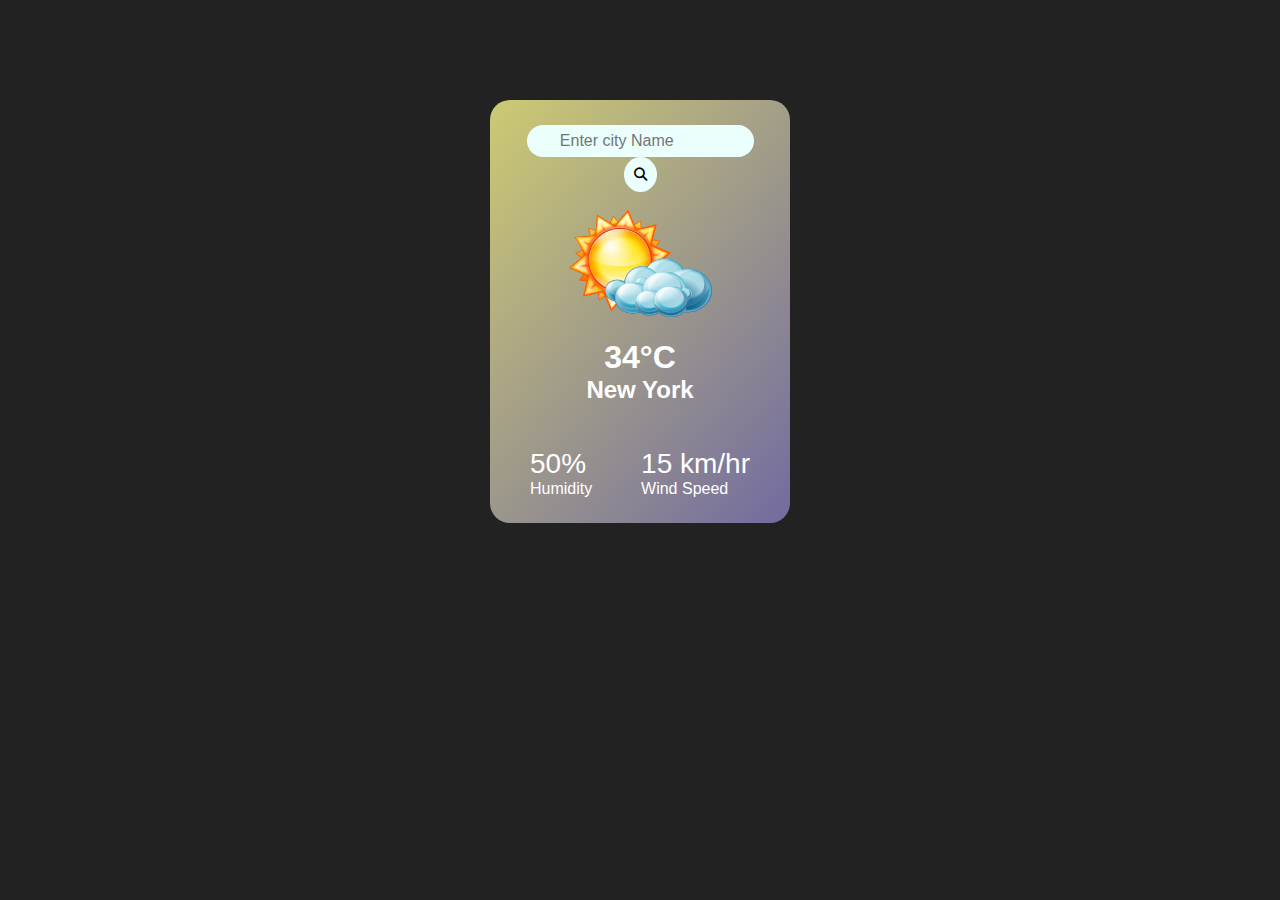
==== index.html @ 8914745f "wheather" ====
<!DOCTYPE html>
<html lang="en">
<head>
    <meta charset="UTF-8">
    <meta name="viewport" content="width=device-width, initial-scale=1.0">
    <title>Document</title>
    <link rel="stylesheet" href="/Fonts/fontawesome-free-6.3.0-web/css/all.css">
    <link rel="stylesheet" href="https://cdnjs.cloudflare.com/ajax/libs/font-awesome/6.4.2/css/all.min.css">
    <link rel="stylesheet" href="style.css">
</head>
<body>
     <div class="card">
        <div class="search">
            <input type="text" placeholder="   Enter city Name" spellcheck="false">
            <button id="btn"><i class="fa-solid fa-magnifying-glass"></i></button>
        </div>
        <div class="error">
            Invalid City Name
        </div>
        <div class="weather">
            <img src="Weather.png" alt="" width="55%" class="icon">
            <h1 class="temp">34°C</h1>
            <h2 class="city">New York</h2>

            <div class="details">
                <div class="col">
                    <i class="fa-light fa-droplet-degree"></i>
                    <div>
                        <p class="humidity">50%</p>
                        <p>Humidity</p>
                    </div>
                </div>

                <div class="col">
                   <img src="" alt="">
                    <div>
                        <p class="wind">15 km/hr</p>
                        <p>Wind Speed</p>
                    </div>
                </div>
            </div>
        </div>
     </div>


     <script src="script.js"></script>
</body>
</html>
---- style.css ----
*
{
    margin: 0px;
    padding: 0px;
    font-family: 'Poppins',sans-serif;
    box-sizing: border-box;
}
body
{
    background-color: #222;
}

.card 
{
    width: 50%;
    max-width: 300px;
    background: linear-gradient(130deg,#cdca73,#726ba0);
    color: #fff;
    margin: 100px auto 0;
    border-radius: 20px;
    padding: 25px 20px;
    text-align: center;
}

button 
{
    border: 0px;
    outline: 0px;
    background-color: #ebfffc;
    border-radius: 50%;
    padding: 10px;
    cursor: pointer;
}

.search input 
{
    border: 0px;
    outline: 0px;
    background-color: #ebfffc;
    height: 32px;
    border-radius: 28px;
    padding-left: 20px;
    font-size: 1rem;
}

.im1 
{
    margin-top: 15px;
}


.details
{
    display: flex;
    align-items: center;
    justify-content: space-between;
    padding: 0 20px;
    margin-top: 50px;

}

.col
{
    display: flex;
    align-items: center;
    text-align: left;
}


.humidity , .wind 
{
    font-size: 28px;
    margin-top: -6px;
}

#btn:hover
{
    background-color: rgb(59, 69, 67);
    color: white;
}

.error
{
    text-align: left;
    margin-left:10px;
    font-size: 12px;
    margin-top: 2px;
    color: #6c6767;
    display: none;
}
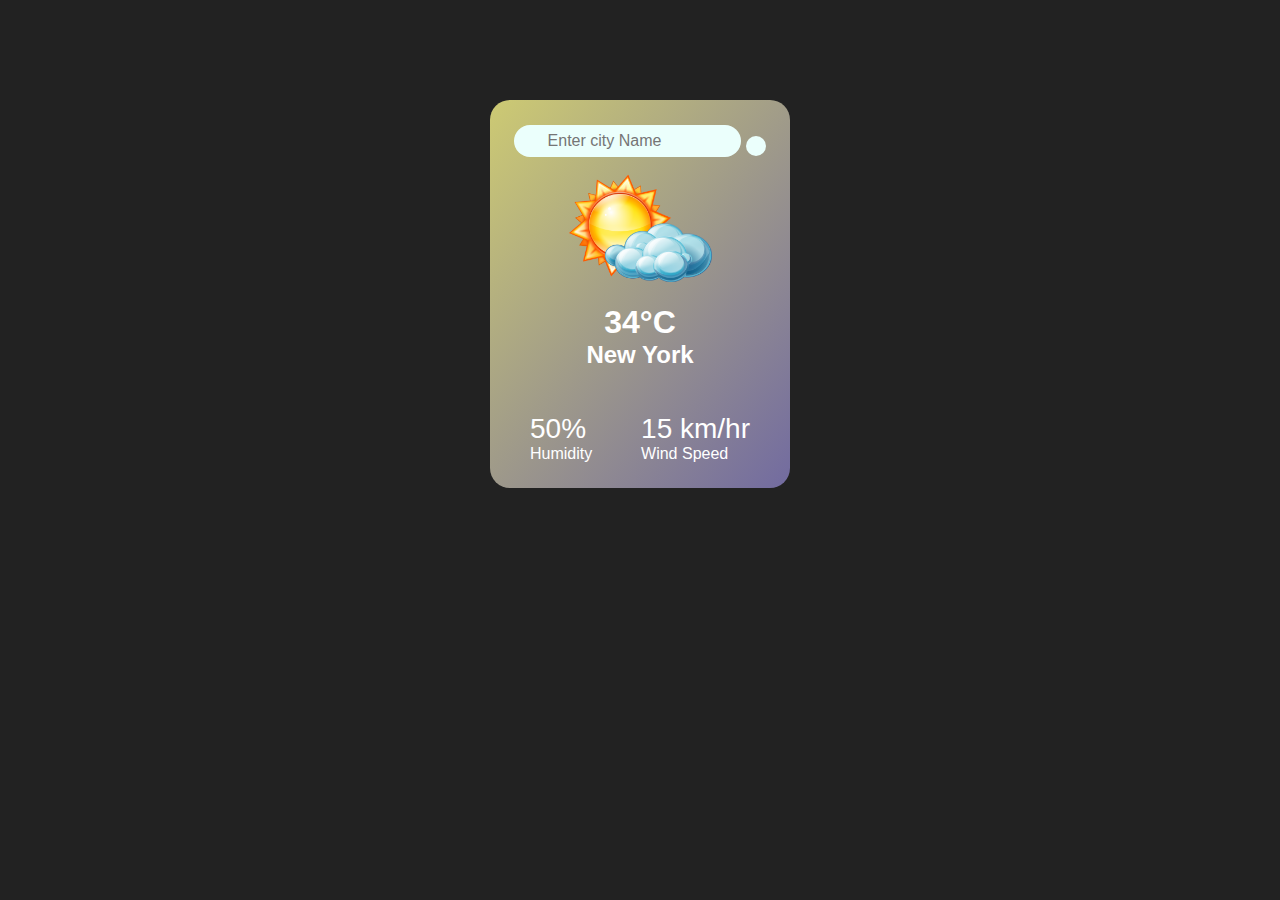
==== commit c9201793: "Some changes in file" ====
--- a/index.html
+++ b/index.html
@@ -4,14 +4,13 @@
     <meta charset="UTF-8">
     <meta name="viewport" content="width=device-width, initial-scale=1.0">
     <title>Document</title>
-    <link rel="stylesheet" href="/Fonts/fontawesome-free-6.3.0-web/css/all.css">
-    <link rel="stylesheet" href="https://cdnjs.cloudflare.com/ajax/libs/font-awesome/6.4.2/css/all.min.css">
+    <link rel="stylesheet" href="https://cdnjs.cloudflare.com/ajax/libs/font-awesome/6.5.1/css/all.min.css" integrity="sha512-DTOQO9RWCH3ppGqcWaEA1BIZOC6xxalwEsw9c2QQeAIftl+Vegovlnee1c9QX4TctnWMn13TZye+giMm8e2LwA==" crossorigin="anonymous" referrerpolicy="no-referrer" />
     <link rel="stylesheet" href="style.css">
 </head>
 <body>
      <div class="card">
         <div class="search">
-            <input type="text" placeholder="   Enter city Name" spellcheck="false">
+            <input type="text" placeholder="   Enter city Name" spellcheck="false" id="search-input">
             <button id="btn"><i class="fa-solid fa-magnifying-glass"></i></button>
         </div>
         <div class="error">
--- a/style.css
+++ b/style.css
@@ -89,3 +89,41 @@
     display: none;
 }
 
+
+
+@media (min-width: 220px) and (max-width: 520px) {
+  .card {
+    width: 60%;
+    max-width: 300px;
+    background: linear-gradient(130deg, #cdca73, #726ba0);
+    color: #fff;
+    margin: 100px auto 0;
+    border-radius: 20px;
+    padding: 25px 20px;
+    text-align: center;
+  }
+
+  .search input {
+    border: 0px;
+    outline: 0px;
+    background-color: #ebfffc;
+    width: 130px;
+    height: 32px;
+    border-radius: 28px;
+    padding-left: 15px;
+    font-size: 0.9rem;
+  }
+
+  .humidity,
+  .wind {
+    font-size: 15px;
+    margin-top: -6px;
+  }
+
+  .hm,
+  .wn {
+    font-size: 10px;
+  }
+}
+
+
